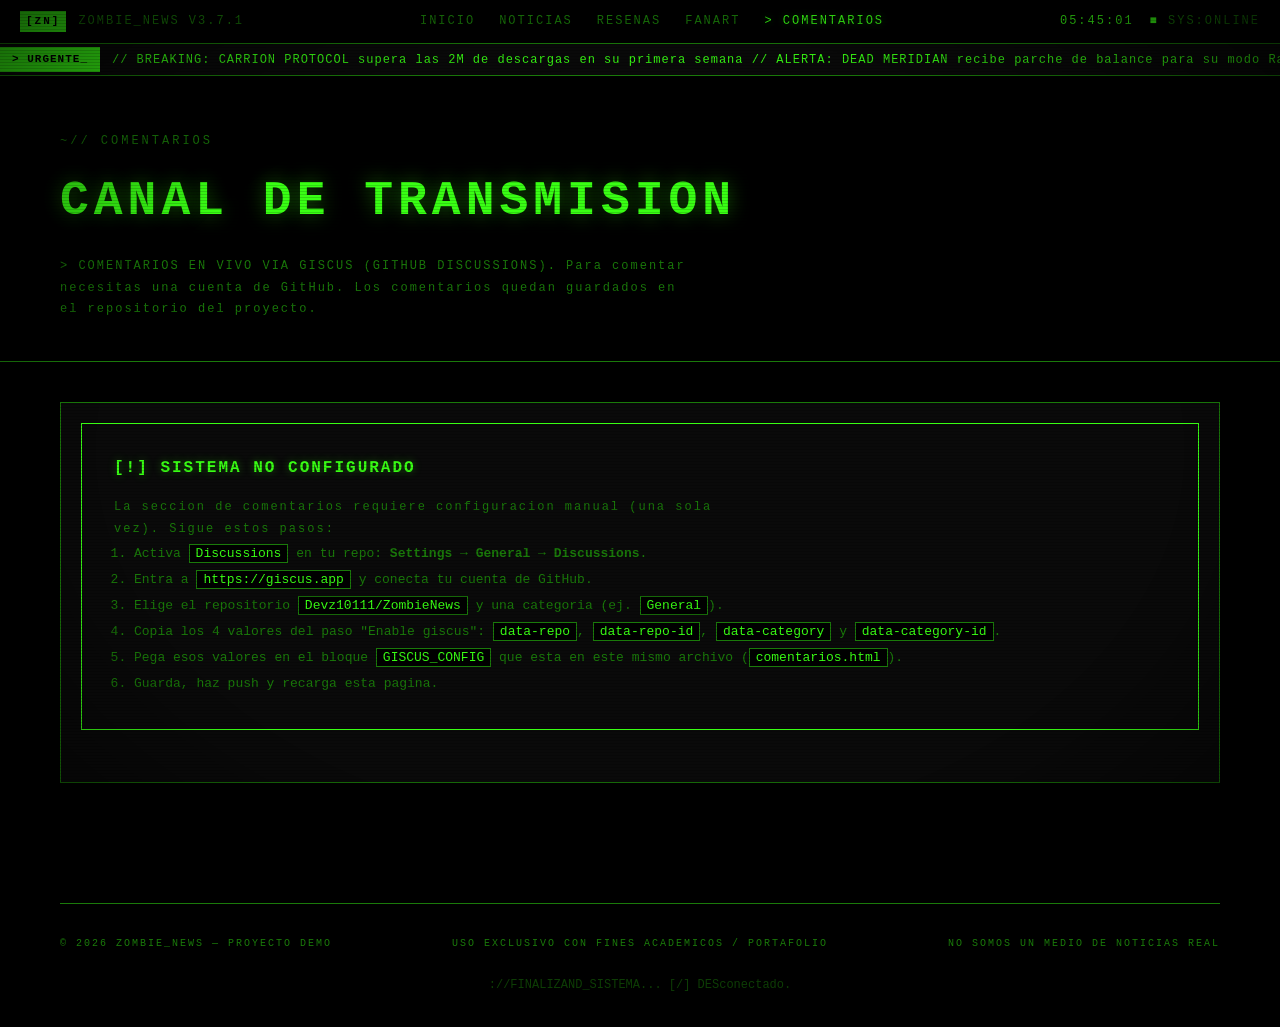
==== comentarios.html @ f16640a8 "feat: multi-page site - noticias, resenas, fanart, comentarios (giscus) with shared components.js ch" ====
<!DOCTYPE html>
<html lang="es">
<head>
  <meta charset="UTF-8">
  <meta name="viewport" content="width=device-width, initial-scale=1.0">
  <title>ZOMBIE_NEWS // COMENTARIOS</title>
  <link rel="stylesheet" href="style.css">
</head>
<body data-page="comentarios">
  <main class="page-main">
    <header class="page-header">
      <div class="page-path">comentarios</div>
      <h1 class="page-title">CANAL DE TRANSMISION</h1>
      <p class="page-subtitle">
        &gt; COMENTARIOS EN VIVO VIA GISCUS (GITHUB DISCUSSIONS). Para comentar
        necesitas una cuenta de GitHub. Los comentarios quedan guardados en el
        repositorio del proyecto.
      </p>
    </header>

    <section class="comments-panel">
      <div class="giscus-frame">
        <div id="giscus"></div>

        <div id="giscus-unconfigured" class="giscus-instructions" style="display: none;">
          <h2>[!] SISTEMA NO CONFIGURADO</h2>
          <p class="page-subtitle">
            La seccion de comentarios requiere configuracion manual (una sola
            vez). Sigue estos pasos:
          </p>
          <ol>
            <li>Activa <code>Discussions</code> en tu repo: <strong>Settings &rarr; General &rarr; Discussions</strong>.</li>
            <li>Entra a <code>https://giscus.app</code> y conecta tu cuenta de GitHub.</li>
            <li>Elige el repositorio <code>Devz10111/ZombieNews</code> y una categoria (ej. <code>General</code>).</li>
            <li>Copia los 4 valores del paso "Enable giscus": <code>data-repo</code>, <code>data-repo-id</code>, <code>data-category</code> y <code>data-category-id</code>.</li>
            <li>Pega esos valores en el bloque <code>GISCUS_CONFIG</code> que esta en este mismo archivo (<code>comentarios.html</code>).</li>
            <li>Guarda, haz push y recarga esta pagina.</li>
          </ol>
        </div>
      </div>
    </section>
  </main>

  <script src="components.js"></script>

  <script>
    // ===== CONFIG_GISCUS =====
    // Completa estos 4 valores en https://giscus.app y guarda el archivo.
    var GISCUS_CONFIG = {
      repo: 'Devz10111/ZombieNews',
      repoId: '',      // <-- rellena (data-repo-id)
      category: 'General',
      categoryId: ''   // <-- rellena (data-category-id)
    };

    (function () {
      var cfg = GISCUS_CONFIG;
      var ok = cfg.repo && cfg.repoId && cfg.category && cfg.categoryId;
      var un = document.getElementById('giscus-unconfigured');

      if (!ok) {
        if (un) un.style.display = 'block';
        return;
      }
      if (un) un.style.display = 'none';

      var script = document.createElement('script');
      script.src = 'https://giscus.app/client.js';
      script.async = true;
      script.crossOrigin = 'anonymous';
      script.setAttribute('data-repo', cfg.repo);
      script.setAttribute('data-repo-id', cfg.repoId);
      script.setAttribute('data-category', cfg.category);
      script.setAttribute('data-category-id', cfg.categoryId);
      script.setAttribute('data-mapping', 'pathname');
      script.setAttribute('data-strict', '0');
      script.setAttribute('data-reactions-enabled', '1');
      script.setAttribute('data-emit-metadata', '0');
      script.setAttribute('data-input-position', 'bottom');
      script.setAttribute('data-theme', 'dark');
      script.setAttribute('data-lang', 'es');

      var container = document.getElementById('giscus');
      if (container) container.appendChild(script);
    })();
  </script>
</body>
</html>
---- style.css ----
/* ===== RESET & BASE ===== */
*, *::before, *::after {
  margin: 0;
  padding: 0;
  box-sizing: border-box;
}

:root {
  --green: #39ff14;
  --green-dim: #1a7a0a;
  --green-glow: rgba(57, 255, 20, 0.4);
  --green-dark: #0d3b06;
  --bg: #000000;
  --bg-panel: #0a0a0a;
  --border: #1a7a0a;
  --font-mono: 'Courier New', 'Lucida Console', Monaco, monospace;
}

html {
  scroll-behavior: smooth;
  scrollbar-width: thin;
  scrollbar-color: var(--green-dim) var(--bg);
}

body {
  background: var(--bg);
  color: var(--green);
  font-family: var(--font-mono);
  font-size: 14px;
  line-height: 1.6;
  overflow-x: hidden;
  min-height: 100vh;
}

::selection {
  background: var(--green);
  color: var(--bg);
}

/* ===== CRT EFFECTS ===== */
#scanlines {
  position: fixed;
  top: 0;
  left: 0;
  width: 100%;
  height: 100%;
  pointer-events: none;
  z-index: 9998;
  background: repeating-linear-gradient(
    0deg,
    rgba(0, 0, 0, 0.15) 0px,
    rgba(0, 0, 0, 0.15) 1px,
    transparent 1px,
    transparent 3px
  );
}

#crt-overlay {
  position: fixed;
  top: 0;
  left: 0;
  width: 100%;
  height: 100%;
  pointer-events: none;
  z-index: 9999;
  background: radial-gradient(
    ellipse at center,
    transparent 60%,
    rgba(0, 0, 0, 0.65) 100%
  );
}

/* Flicker */
@keyframes flicker {
  0%, 97%, 100% { opacity: 1; }
  98% { opacity: 0.85; }
  99% { opacity: 0.95; }
}

body {
  animation: flicker 8s infinite;
}

/* ===== HUD HEADER ===== */
#hud {
  position: fixed;
  top: 0;
  left: 0;
  width: 100%;
  height: 44px;
  background: var(--bg);
  border-bottom: 1px solid var(--border);
  display: flex;
  align-items: center;
  justify-content: space-between;
  padding: 0 20px;
  z-index: 1000;
  font-size: 12px;
  text-transform: uppercase;
  letter-spacing: 2px;
}

.hud-left {
  display: flex;
  align-items: center;
  gap: 12px;
}

.hud-logo {
  color: var(--bg);
  background: var(--green);
  padding: 2px 6px;
  font-weight: bold;
  font-size: 11px;
  text-decoration: none;
  display: inline-block;
}

.hud-title {
  color: var(--green-dim);
}

.hud-center {
  display: flex;
  gap: 24px;
}

.hud-center a {
  color: var(--green-dim);
  text-decoration: none;
  transition: color 0.2s, text-shadow 0.2s;
}

.hud-center a:hover {
  color: var(--green);
  text-shadow: 0 0 8px var(--green-glow);
}

.hud-right {
  display: flex;
  align-items: center;
  gap: 16px;
}

#hud-clock {
  color: var(--green);
  font-variant-numeric: tabular-nums;
}

.hud-status {
  color: var(--green-dim);
}

@keyframes status-blink {
  0%, 100% { opacity: 1; }
  50% { opacity: 0.3; }
}

.hud-status::before {
  content: '■ ';
  color: var(--green);
  animation: status-blink 1.5s infinite;
}

/* ===== TICKER ===== */
#ticker-bar {
  position: fixed;
  top: 44px;
  left: 0;
  width: 100%;
  height: 32px;
  background: var(--bg-panel);
  border-bottom: 1px solid var(--border);
  display: flex;
  align-items: center;
  z-index: 999;
  overflow: hidden;
}

#ticker-label {
  background: var(--green);
  color: var(--bg);
  padding: 4px 12px;
  font-size: 11px;
  font-weight: bold;
  letter-spacing: 1px;
  white-space: nowrap;
  flex-shrink: 0;
  z-index: 1;
}

#ticker-track {
  overflow: hidden;
  flex: 1;
  padding-left: 12px;
}

#ticker-content {
  display: inline-block;
  white-space: nowrap;
  animation: ticker-scroll 45s linear infinite;
  font-size: 12px;
  letter-spacing: 1px;
}

@keyframes ticker-scroll {
  0% { transform: translateX(100%); }
  100% { transform: translateX(-100%); }
}

/* ===== MAIN ===== */
main {
  margin-top: 76px;
  padding: 0;
}

/* ===== HERO ===== */
#hero {
  position: relative;
  min-height: 85vh;
  display: flex;
  align-items: center;
  justify-content: space-between;
  padding: 80px 60px;
  border-bottom: 1px solid var(--border);
  overflow: hidden;
}

.hero-grid-bg {
  position: absolute;
  top: 0;
  left: 0;
  width: 100%;
  height: 100%;
  background-image:
    linear-gradient(var(--border) 1px, transparent 1px),
    linear-gradient(90deg, var(--border) 1px, transparent 1px);
  background-size: 60px 60px;
  opacity: 0.15;
  pointer-events: none;
}

.hero-content {
  position: relative;
  max-width: 650px;
  z-index: 1;
}

.hero-tag {
  font-size: 12px;
  color: var(--green-dim);
  letter-spacing: 3px;
  margin-bottom: 16px;
  text-transform: uppercase;
}

#hero-title {
  font-size: clamp(36px, 6vw, 72px);
  font-weight: 900;
  letter-spacing: 6px;
  text-transform: uppercase;
  line-height: 1.1;
  margin-bottom: 20px;
  text-shadow: 0 0 20px var(--green-glow), 0 0 60px rgba(57, 255, 20, 0.15);
}

.hero-meta {
  display: flex;
  gap: 24px;
  font-size: 11px;
  color: var(--green-dim);
  letter-spacing: 2px;
  margin-bottom: 24px;
  flex-wrap: wrap;
}

.hero-desc {
  font-size: 14px;
  line-height: 1.8;
  color: var(--green);
  margin-bottom: 32px;
  max-width: 550px;
}

.hero-cta {
  display: inline-block;
  color: var(--bg);
  background: var(--green);
  padding: 12px 28px;
  text-decoration: none;
  font-family: var(--font-mono);
  font-size: 13px;
  font-weight: bold;
  letter-spacing: 2px;
  text-transform: uppercase;
  border: none;
  transition: box-shadow 0.3s, background 0.3s;
}

.hero-cta:hover {
  background: #4dff33;
  box-shadow: 0 0 20px var(--green-glow), 0 0 40px rgba(57, 255, 20, 0.2);
}

.hero-ascii {
  position: relative;
  z-index: 1;
  color: var(--green-dim);
  font-size: 13px;
  line-height: 1.4;
  opacity: 0.7;
}

.hero-ascii pre {
  font-family: var(--font-mono);
}

/* ===== SECTION HEADERS ===== */
.section-header {
  font-size: 12px;
  color: var(--green-dim);
  letter-spacing: 3px;
  text-transform: uppercase;
  padding: 24px 60px;
  border-bottom: 1px solid var(--border);
}

/* ===== ARTICLE GRID ===== */
#grid {
  border-bottom: 1px solid var(--border);
}

.article-grid {
  display: grid;
  grid-template-columns: 2fr 1fr 1fr;
  grid-template-rows: auto auto;
  gap: 1px;
  background: var(--border);
  border-top: 1px solid var(--border);
}

.card {
  background: var(--bg);
  padding: 32px;
  border: none;
  position: relative;
  transition: background 0.3s;
}

.card::before {
  content: '';
  position: absolute;
  top: 0;
  left: 0;
  width: 100%;
  height: 2px;
  background: var(--green);
  transform: scaleX(0);
  transform-origin: left;
  transition: transform 0.4s;
}

.card:hover::before {
  transform: scaleX(1);
}

.card:hover {
  background: var(--bg-panel);
}

.card-large {
  grid-row: 1 / 3;
  grid-column: 1;
  padding: 48px;
}

.card-tag {
  display: inline-block;
  font-size: 10px;
  letter-spacing: 2px;
  color: var(--bg);
  background: var(--green);
  padding: 2px 8px;
  margin-bottom: 16px;
  font-weight: bold;
}

.card-large .card-tag {
  font-size: 11px;
  padding: 3px 10px;
}

.card h2 {
  font-size: 24px;
  letter-spacing: 2px;
  margin-bottom: 16px;
  line-height: 1.3;
}

.card h3 {
  font-size: 14px;
  letter-spacing: 1px;
  margin-bottom: 12px;
  line-height: 1.4;
}

.card p {
  font-size: 13px;
  line-height: 1.7;
  color: var(--green-dim);
  margin-bottom: 16px;
}

.card-large p {
  font-size: 14px;
}

.card-meta {
  display: flex;
  gap: 16px;
  font-size: 10px;
  color: var(--green-dim);
  letter-spacing: 2px;
  margin-top: auto;
}

/* Grid responsive */
@media (max-width: 1024px) {
  .article-grid {
    grid-template-columns: 1fr 1fr;
  }
  .card-large {
    grid-row: auto;
    grid-column: 1 / -1;
  }
}

@media (max-width: 640px) {
  .article-grid {
    grid-template-columns: 1fr;
  }
  #hero {
    flex-direction: column;
    padding: 60px 24px;
    text-align: center;
  }
  .hero-meta {
    justify-content: center;
  }
  .hero-ascii {
    display: none;
  }
  .section-header {
    padding: 24px;
  }
  .card {
    padding: 24px;
  }
  #hud {
    padding: 0 12px;
  }
  .hud-center {
    display: none;
  }
}

/* ===== ABOUT / STATS PANEL ===== */
#about {
  border-bottom: 1px solid var(--border);
}

.stats-panel {
  padding: 48px 60px;
}

.stats-row {
  display: flex;
  gap: 1px;
  background: var(--border);
  margin-bottom: 1px;
}

.stat {
  flex: 1;
  background: var(--bg);
  padding: 24px;
}

.stat-label {
  font-size: 10px;
  color: var(--green-dim);
  letter-spacing: 3px;
  margin-bottom: 8px;
  text-transform: uppercase;
}

.stat-value {
  font-size: 18px;
  font-weight: bold;
  letter-spacing: 2px;
}

@keyframes blink-text {
  0%, 100% { opacity: 1; }
  50% { opacity: 0; }
}

.blink {
  animation: blink-text 1.2s step-end infinite;
}

.stats-desc {
  background: var(--bg);
  padding: 32px;
  margin-top: 1px;
}

.stats-desc p {
  font-size: 13px;
  line-height: 1.8;
  color: var(--green-dim);
  margin-bottom: 12px;
}

.stats-disclaimer {
  color: var(--green) !important;
  font-weight: bold;
  letter-spacing: 1px;
}

@media (max-width: 640px) {
  .stats-panel {
    padding: 24px;
  }
  .stats-row {
    flex-direction: column;
  }
}

/* ===== FOOTER ===== */
footer {
  padding: 32px 60px;
  text-align: center;
}

.footer-line {
  width: 100%;
  height: 1px;
  background: var(--border);
  margin-bottom: 32px;
}

.footer-content {
  display: flex;
  justify-content: space-between;
  font-size: 10px;
  color: var(--green-dim);
  letter-spacing: 2px;
  text-transform: uppercase;
  margin-bottom: 24px;
  flex-wrap: wrap;
  gap: 12px;
}

.footer-ascii {
  font-size: 12px;
  color: var(--green-dim);
  opacity: 0.5;
}

.footer-ascii pre {
  font-family: var(--font-mono);
}

@media (max-width: 640px) {
  footer {
    padding: 24px;
  }
  .footer-content {
    flex-direction: column;
    align-items: center;
  }
}

/* ===== GLITCH EFFECT ===== */
@keyframes glitch {
  0%, 90%, 100% { transform: translate(0); }
  91% { transform: translate(-2px, 1px); }
  93% { transform: translate(2px, -1px); }
  95% { transform: translate(-1px, 2px); }
  97% { transform: translate(1px, -2px); }
}

#hero-title {
  animation: glitch 6s infinite;
}

/* ===== TYPING CURSOR ===== */
@keyframes cursor-blink {
  0%, 49% { border-right-color: var(--green); }
  50%, 100% { border-right-color: transparent; }
}

.hero-tag {
  border-right: 2px solid var(--green);
  animation: cursor-blink 1s step-end infinite;
  display: inline-block;
  padding-right: 4px;
}

/* ===== SCROLLBAR ===== */
::-webkit-scrollbar {
  width: 6px;
}

::-webkit-scrollbar-track {
  background: var(--bg);
}

::-webkit-scrollbar-thumb {
  background: var(--green-dim);
}

::-webkit-scrollbar-thumb:hover {
  background: var(--green);
}

/* ===== BOOT ANIMATION ===== */
@keyframes boot-in {
  from {
    opacity: 0;
    transform: translateY(10px);
  }
  to {
    opacity: 1;
    transform: translateY(0);
  }
}

main > section {
  animation: boot-in 0.6s ease-out both;
}

main > section:nth-child(1) { animation-delay: 0.1s; }
main > section:nth-child(2) { animation-delay: 0.3s; }
main > section:nth-child(3) { animation-delay: 0.5s; }

/* ===== NAV ACTIVO ===== */
.hud-center a.active {
  color: var(--green);
  text-shadow: 0 0 8px var(--green-glow);
}

.hud-center a.active::before {
  content: '> ';
  color: var(--green);
}

/* ===== HAMBURGUESA (solo movil) ===== */
#hud-toggle {
  display: none;
  background: none;
  border: 1px solid var(--border);
  cursor: pointer;
  width: 40px;
  height: 34px;
  flex-direction: column;
  align-items: center;
  justify-content: center;
  gap: 5px;
  padding: 6px;
}

#hud-toggle span {
  display: block;
  width: 20px;
  height: 2px;
  background: var(--green);
  transition: transform 0.3s, opacity 0.3s;
}

#hud-toggle[aria-expanded="true"] span:nth-child(1) {
  transform: translateY(7px) rotate(45deg);
}

#hud-toggle[aria-expanded="true"] span:nth-child(2) {
  opacity: 0;
}

#hud-toggle[aria-expanded="true"] span:nth-child(3) {
  transform: translateY(-7px) rotate(-45deg);
}

#mobile-nav {
  display: none;
  position: fixed;
  top: 44px;
  left: 0;
  width: 100%;
  background: var(--bg);
  border-bottom: 1px solid var(--green);
  z-index: 998;
  flex-direction: column;
  padding: 8px 0;
  box-shadow: 0 10px 30px rgba(0, 0, 0, 0.8);
  max-height: calc(100vh - 44px);
  overflow-y: auto;
}

#mobile-nav a {
  color: var(--green);
  text-decoration: none;
  font-size: 13px;
  letter-spacing: 3px;
  text-transform: uppercase;
  padding: 18px 20px;
  border-bottom: 1px dashed var(--border);
  min-height: 48px;
}

#mobile-nav a:last-child {
  border-bottom: none;
}

#mobile-nav a:hover,
#mobile-nav a:active {
  background: var(--bg-panel);
  color: #fff;
  text-shadow: 0 0 8px var(--green-glow);
}

#mobile-nav a.active {
  color: var(--bg);
  background: var(--green);
}

#mobile-nav.open {
  display: flex;
}

/* ===== PAGINAS INTERNAS ===== */
.page-main {
  margin-bottom: 48px;
}

.page-header {
  padding: 56px 60px 40px;
  border-bottom: 1px solid var(--border);
}

.page-header .page-path {
  font-size: 12px;
  color: var(--green-dim);
  letter-spacing: 3px;
  text-transform: uppercase;
  margin-bottom: 12px;
}

.page-header .page-path::before {
  content: '~// ';
}

.page-title {
  font-size: clamp(28px, 5vw, 48px);
  font-weight: 900;
  letter-spacing: 5px;
  text-transform: uppercase;
  text-shadow: 0 0 20px var(--green-glow);
}

.page-subtitle {
  font-size: 12px;
  color: var(--green-dim);
  letter-spacing: 2px;
  line-height: 1.8;
  margin-top: 16px;
  max-width: 640px;
}

/* ===== LOG DE NOTICIAS ===== */
.log-row {
  display: grid;
  grid-template-columns: 140px 130px 1fr;
  gap: 24px;
  padding: 28px 60px;
  border-bottom: 1px dashed var(--border);
  align-items: start;
  text-decoration: none;
  color: inherit;
  transition: background 0.3s;
  position: relative;
}

.log-row:hover {
  background: var(--bg-panel);
}

.log-row:hover .log-headline {
  color: #fff;
  text-shadow: 0 0 8px var(--green-glow);
}

.log-time {
  font-size: 11px;
  color: var(--green-dim);
  letter-spacing: 2px;
  padding-top: 4px;
}

.log-tag {
  font-size: 10px;
  color: var(--bg);
  background: var(--green);
  font-weight: bold;
  letter-spacing: 1px;
  padding: 3px 8px;
  justify-self: start;
  white-space: nowrap;
}

.log-body .log-headline {
  font-size: 16px;
  letter-spacing: 1px;
  margin-bottom: 8px;
  transition: color 0.2s, text-shadow 0.2s;
}

.log-body .log-excerpt {
  font-size: 12px;
  line-height: 1.7;
  color: var(--green-dim);
}

/* ===== RESENAS / SCORE BARS ===== */
.review {
  padding: 32px 60px;
  border-bottom: 1px solid var(--border);
  display: grid;
  grid-template-columns: 1fr 240px;
  gap: 32px;
  align-items: center;
  transition: background 0.3s;
}

.review:hover {
  background: var(--bg-panel);
}

.review-tag {
  display: inline-block;
  font-size: 10px;
  color: var(--bg);
  background: var(--green);
  font-weight: bold;
  letter-spacing: 2px;
  padding: 2px 8px;
  margin-bottom: 12px;
}

.review-title {
  font-size: 22px;
  letter-spacing: 2px;
  margin-bottom: 12px;
}

.review-desc {
  font-size: 13px;
  line-height: 1.7;
  color: var(--green-dim);
  margin-bottom: 14px;
}

.review-verdict {
  font-size: 11px;
  letter-spacing: 2px;
  color: var(--green);
}

.review-score {
  text-align: right;
  border: 1px solid var(--border);
  background: var(--bg);
  padding: 20px;
}

.score-value {
  font-size: 40px;
  font-weight: 900;
  letter-spacing: 2px;
  text-shadow: 0 0 20px var(--green-glow);
  line-height: 1;
}

.score-outof {
  font-size: 11px;
  color: var(--green-dim);
  letter-spacing: 2px;
  margin-top: 4px;
}

.score-bar {
  height: 14px;
  border: 1px solid var(--border);
  background: var(--bg-panel);
  position: relative;
  margin-top: 16px;
  overflow: hidden;
}

.score-bar::before {
  content: '';
  position: absolute;
  top: 1px;
  left: 1px;
  bottom: 1px;
  width: var(--score);
  background: var(--green);
  box-shadow: 0 0 12px var(--green-glow);
}

/* ===== FANART ASCII ===== */
.fanart-grid {
  display: grid;
  grid-template-columns: repeat(3, 1fr);
  gap: 1px;
  background: var(--border);
  border-bottom: 1px solid var(--border);
}

.fanart-frame {
  background: var(--bg);
  padding: 24px;
  display: flex;
  flex-direction: column;
  align-items: center;
  text-align: center;
}

.fanart-frame pre {
  font-family: var(--font-mono);
  font-size: 11px;
  line-height: 1.25;
  color: var(--green);
  text-shadow: 0 0 10px rgba(57, 255, 20, 0.35);
  margin-bottom: 16px;
  white-space: pre;
}

.fanart-title {
  font-size: 13px;
  letter-spacing: 2px;
  text-transform: uppercase;
  margin-bottom: 6px;
}

.fanart-author {
  font-size: 10px;
  color: var(--green-dim);
  letter-spacing: 2px;
}

.fanart-frame--dim pre {
  color: var(--green-dim);
  text-shadow: none;
}

/* ===== COMENTARIOS / GISCUS ===== */
.comments-panel {
  padding: 40px 60px;
}

.giscus-instructions {
  border: 1px solid var(--green);
  background: var(--bg-panel);
  padding: 32px;
  margin-bottom: 32px;
}

.giscus-instructions h2 {
  font-size: 16px;
  letter-spacing: 2px;
  margin-bottom: 16px;
  text-shadow: 0 0 8px var(--green-glow);
}

.giscus-instructions ol {
  margin-left: 20px;
  font-size: 13px;
  line-height: 2;
  color: var(--green-dim);
}

.giscus-instructions code {
  color: var(--green);
  background: var(--bg);
  padding: 1px 6px;
  font-family: var(--font-mono);
  border: 1px solid var(--border);
}

.giscus-frame {
  min-height: 320px;
  background: var(--bg-panel);
  border: 1px solid var(--border);
  padding: 20px;
}

.giscus-frame iframe {
  border: none;
  width: 100%;
  color-scheme: dark;
}

/* ===== RESPONSIVE PAGINAS ===== */
@media (max-width: 900px) {
  .fanart-grid {
    grid-template-columns: 1fr 1fr;
  }
}

@media (max-width: 640px) {
  #hud-toggle {
    display: flex;
  }
  .hud-title {
    display: none;
  }
  .page-header {
    padding: 40px 16px;
  }
  .log-row {
    grid-template-columns: 1fr;
    gap: 8px;
    padding: 24px 16px;
  }
  .log-time {
    order: -1;
  }
  .review {
    grid-template-columns: 1fr;
    padding: 28px 16px;
  }
  .review-score {
    text-align: left;
  }
  .score-bar {
    max-width: 260px;
  }
  .fanart-grid {
    grid-template-columns: 1fr;
  }
  .comments-panel {
    padding: 24px 16px;
  }
  .giscus-instructions {
    padding: 20px;
  }
  .giscus-instructions ol {
    margin-left: 16px;
  }
}
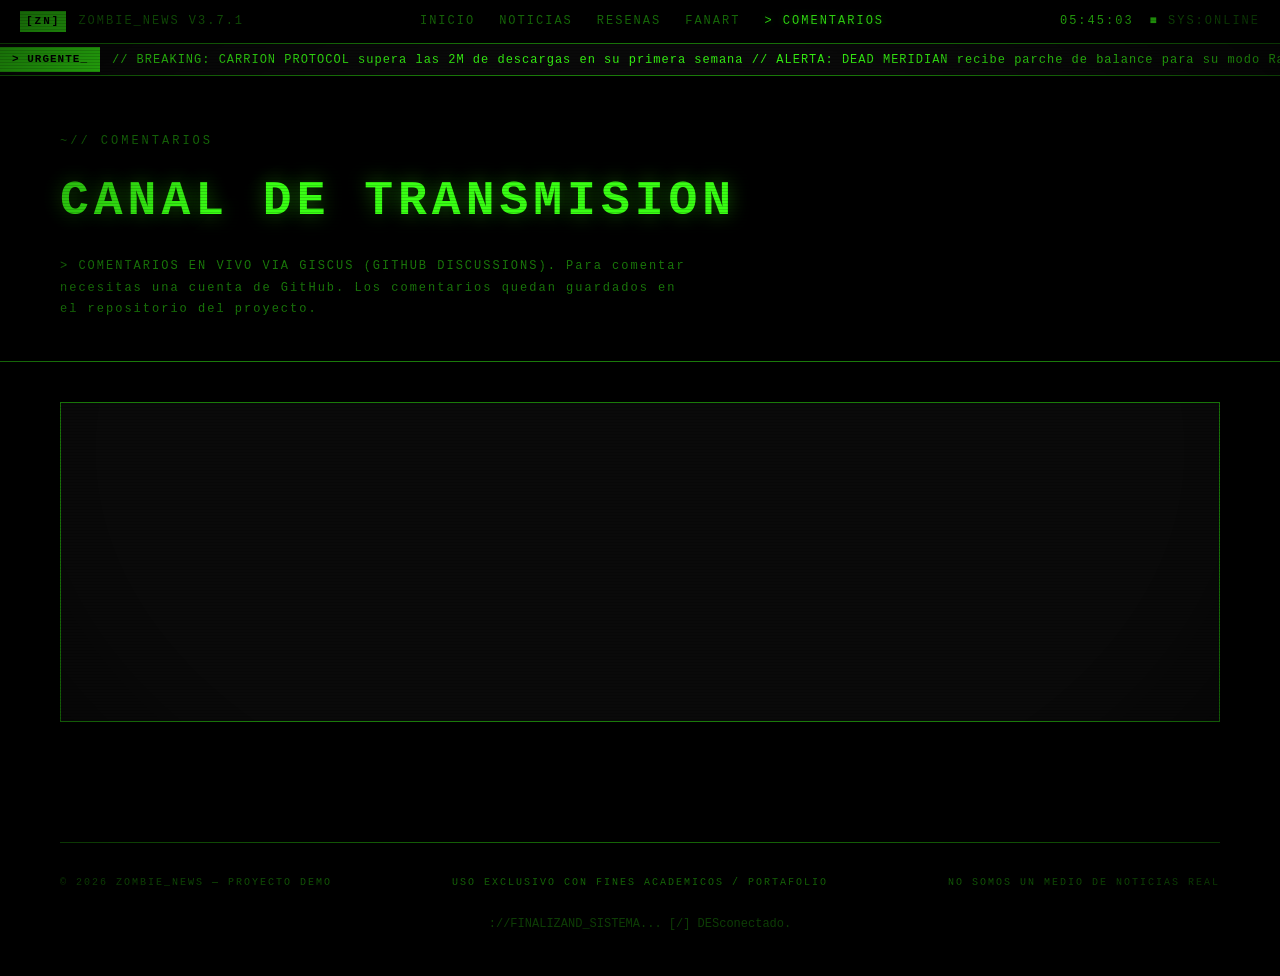
==== commit 48833329: "Configurar Giscus con repo-id y category-id reales" ====
--- a/comentarios.html
+++ b/comentarios.html
@@ -48,9 +48,9 @@
     // Completa estos 4 valores en https://giscus.app y guarda el archivo.
     var GISCUS_CONFIG = {
       repo: 'Devz10111/ZombieNews',
-      repoId: '',      // <-- rellena (data-repo-id)
+      repoId: 'R_kgDOUUM16A',
       category: 'General',
-      categoryId: ''   // <-- rellena (data-category-id)
+      categoryId: 'DIC_kwDOUUM16M4DFUlD'
     };
 
     (function () {
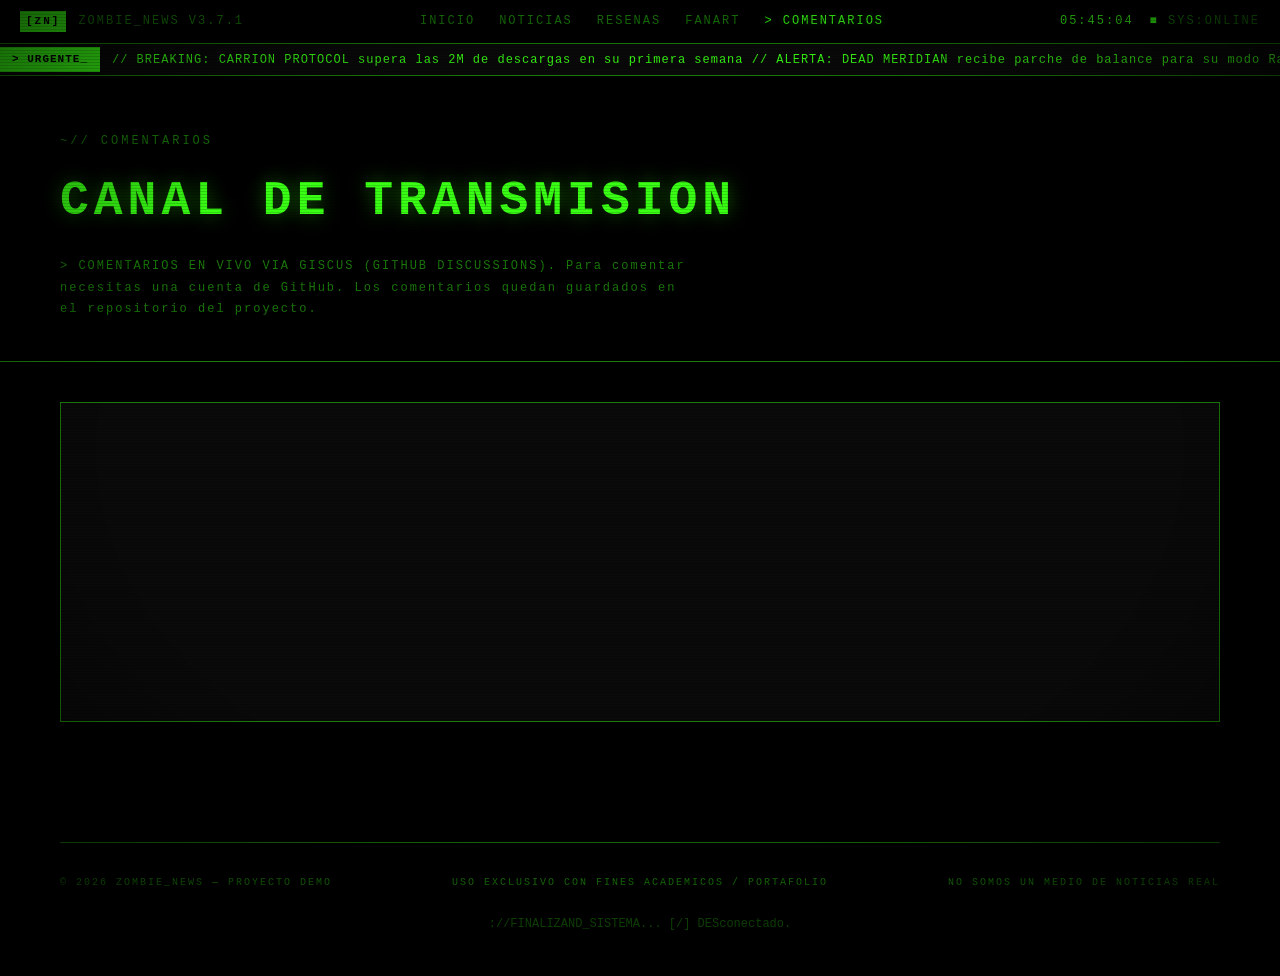
==== commit eb71c160: "Fix Giscus: usar script tag estatico en vez de dinamico" ====
--- a/comentarios.html
+++ b/comentarios.html
@@ -20,69 +20,25 @@
 
     <section class="comments-panel">
       <div class="giscus-frame">
-        <div id="giscus"></div>
-
-        <div id="giscus-unconfigured" class="giscus-instructions" style="display: none;">
-          <h2>[!] SISTEMA NO CONFIGURADO</h2>
-          <p class="page-subtitle">
-            La seccion de comentarios requiere configuracion manual (una sola
-            vez). Sigue estos pasos:
-          </p>
-          <ol>
-            <li>Activa <code>Discussions</code> en tu repo: <strong>Settings &rarr; General &rarr; Discussions</strong>.</li>
-            <li>Entra a <code>https://giscus.app</code> y conecta tu cuenta de GitHub.</li>
-            <li>Elige el repositorio <code>Devz10111/ZombieNews</code> y una categoria (ej. <code>General</code>).</li>
-            <li>Copia los 4 valores del paso "Enable giscus": <code>data-repo</code>, <code>data-repo-id</code>, <code>data-category</code> y <code>data-category-id</code>.</li>
-            <li>Pega esos valores en el bloque <code>GISCUS_CONFIG</code> que esta en este mismo archivo (<code>comentarios.html</code>).</li>
-            <li>Guarda, haz push y recarga esta pagina.</li>
-          </ol>
-        </div>
+        <script src="https://giscus.app/client.js"
+          data-repo="Devz10111/ZombieNews"
+          data-repo-id="R_kgDOUUM16A"
+          data-category="General"
+          data-category-id="DIC_kwDOUUM16M4DFUlD"
+          data-mapping="pathname"
+          data-strict="0"
+          data-reactions-enabled="1"
+          data-emit-metadata="0"
+          data-input-position="bottom"
+          data-theme="dark"
+          data-lang="es"
+          crossorigin="anonymous"
+          async>
+        </script>
       </div>
     </section>
   </main>
 
   <script src="components.js"></script>
-
-  <script>
-    // ===== CONFIG_GISCUS =====
-    // Completa estos 4 valores en https://giscus.app y guarda el archivo.
-    var GISCUS_CONFIG = {
-      repo: 'Devz10111/ZombieNews',
-      repoId: 'R_kgDOUUM16A',
-      category: 'General',
-      categoryId: 'DIC_kwDOUUM16M4DFUlD'
-    };
-
-    (function () {
-      var cfg = GISCUS_CONFIG;
-      var ok = cfg.repo && cfg.repoId && cfg.category && cfg.categoryId;
-      var un = document.getElementById('giscus-unconfigured');
-
-      if (!ok) {
-        if (un) un.style.display = 'block';
-        return;
-      }
-      if (un) un.style.display = 'none';
-
-      var script = document.createElement('script');
-      script.src = 'https://giscus.app/client.js';
-      script.async = true;
-      script.crossOrigin = 'anonymous';
-      script.setAttribute('data-repo', cfg.repo);
-      script.setAttribute('data-repo-id', cfg.repoId);
-      script.setAttribute('data-category', cfg.category);
-      script.setAttribute('data-category-id', cfg.categoryId);
-      script.setAttribute('data-mapping', 'pathname');
-      script.setAttribute('data-strict', '0');
-      script.setAttribute('data-reactions-enabled', '1');
-      script.setAttribute('data-emit-metadata', '0');
-      script.setAttribute('data-input-position', 'bottom');
-      script.setAttribute('data-theme', 'dark');
-      script.setAttribute('data-lang', 'es');
-
-      var container = document.getElementById('giscus');
-      if (container) container.appendChild(script);
-    })();
-  </script>
 </body>
 </html>
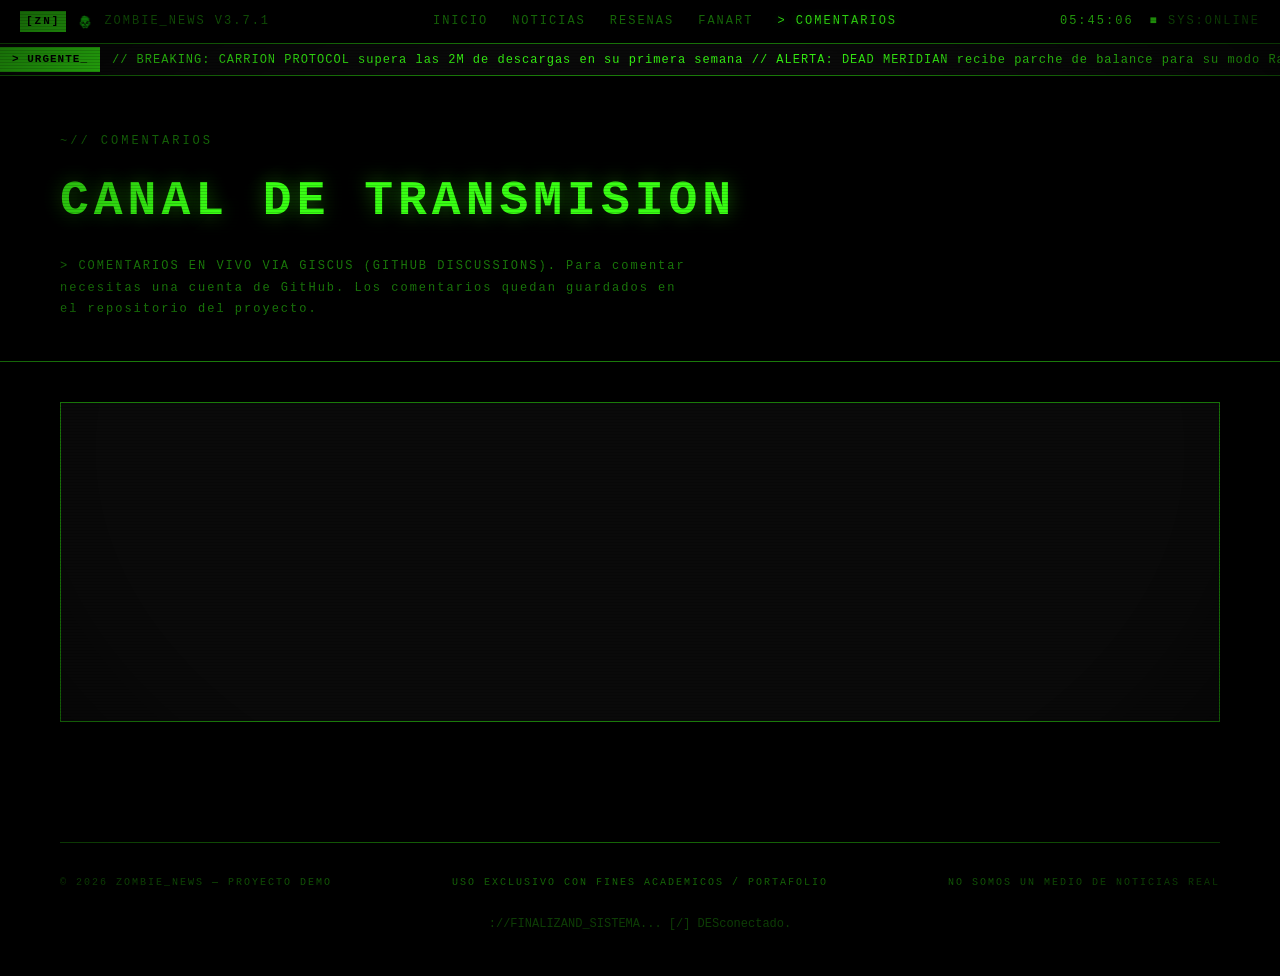
==== commit ddab7874: "Agregar favicon logo.png y logo en el menu" ====
--- a/comentarios.html
+++ b/comentarios.html
@@ -4,6 +4,7 @@
   <meta charset="UTF-8">
   <meta name="viewport" content="width=device-width, initial-scale=1.0">
   <title>ZOMBIE_NEWS // COMENTARIOS</title>
+  <link rel="icon" type="image/png" href="logo.png">
   <link rel="stylesheet" href="style.css">
 </head>
 <body data-page="comentarios">
--- a/style.css
+++ b/style.css
@@ -120,6 +120,12 @@
   color: var(--green-dim);
 }
 
+.hud-logo-img {
+  height: 14px;
+  width: auto;
+  vertical-align: middle;
+}
+
 .hud-center {
   display: flex;
   gap: 24px;
